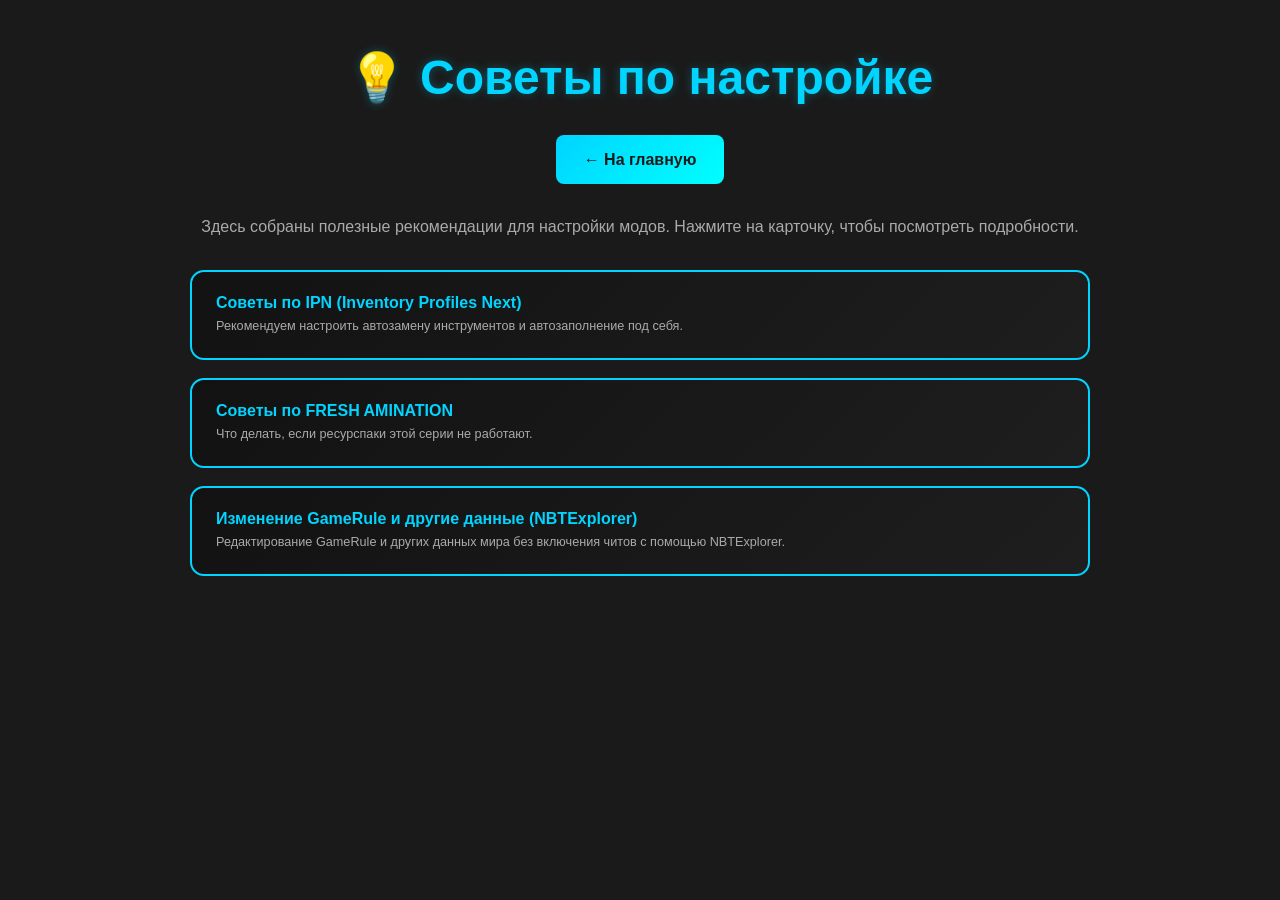
==== advice.html @ 98feada1 "Add files via upload" ====
<!DOCTYPE html>
<html lang="ru">
<head>
    <meta charset="UTF-8">
    <meta name="viewport" content="width=device-width, initial-scale=1.0">
    <title>Советы Minecraft</title>
    <link rel="icon" type="image/png" href="img/Icon.png">
    <style>
        * {
            margin: 0;
            padding: 0;
            box-sizing: border-box;
        }

        body {
            background-color: #1a1a1a;
            color: #e0e0e0;
            font-family: 'Segoe UI', Tahoma, Geneva, Verdana, sans-serif;
            line-height: 1.6;
            padding: 40px 20px;
        }

        .container {
            max-width: 1200px;
            margin: 0 auto;
        }

        h1 {
            text-align: center;
            color: #00d4ff;
            margin-bottom: 18px;
            font-size: 3em;
            text-shadow: 0 0 10px rgba(0, 212, 255, 0.3);
        }

        .top-actions {
            display: flex;
            justify-content: center;
            margin-bottom: 30px;
        }

        .top-action-button {
            display: inline-block;
            background: linear-gradient(135deg, #00d4ff 0%, #00ffff 100%);
            color: #1a1a1a;
            padding: 12px 28px;
            border-radius: 8px;
            font-size: 1em;
            font-weight: bold;
            text-decoration: none;
            transition: all 0.3s ease;
        }

        .top-action-button:hover {
            transform: translateY(-2px);
            box-shadow: 0 8px 20px rgba(0, 212, 255, 0.25);
        }

        .page-description {
            text-align: center;
            color: #aaa;
            font-size: 1em;
            margin-bottom: 30px;
        }

        .advice-list {
            display: flex;
            flex-direction: column;
            gap: 18px;
            align-items: center;
        }

        .advice-card {
            width: 100%;
            max-width: 900px;
            text-align: left;
            background: linear-gradient(135deg, #121212 0%, #1e1e1e 100%);
            border: 2px solid #00d4ff;
            border-radius: 14px;
            padding: 22px 24px;
            color: #e0e0e0;
            text-decoration: none;
            cursor: pointer;
            transition: transform 0.2s ease, box-shadow 0.2s ease, border-color 0.2s ease;
            min-height: 90px;
            display: flex;
            align-items: center;
        }

        .advice-card:hover {
            transform: translateY(-3px);
            border-color: #00ffff;
            box-shadow: 0 14px 28px rgba(0, 212, 255, 0.18);
        }

        .advice-card-content {
            display: flex;
            flex-direction: column;
            gap: 6px;
            width: 100%;
        }

        .advice-title {
            font-size: 1.2em;
            font-weight: bold;
            color: #00d4ff;
        }

        .advice-summary {
            font-size: 0.95em;
            color: #aaa;
            line-height: 1.4;
        }

        .modal {
            display: none;
            position: fixed;
            z-index: 1000;
            left: 0;
            top: 0;
            width: 100%;
            height: 100%;
            background-color: rgba(0, 0, 0, 0.8);
            animation: fadeIn 0.3s ease;
        }

        @keyframes fadeIn {
            from { opacity: 0; }
            to { opacity: 1; }
        }

        .modal.active {
            display: flex;
            justify-content: center;
            align-items: center;
        }

        .modal-content {
            background-color: #242424;
            padding: 36px;
            border-radius: 12px;
            border: 2px solid #00d4ff;
            text-align: left;
            max-width: 600px;
            width: 100%;
            animation: slideIn 0.3s ease;
            position: relative;
        }

        @keyframes slideIn {
            from { transform: translateY(-40px); opacity: 0; }
            to { transform: translateY(0); opacity: 1; }
        }

        .modal-content h2 {
            color: #00d4ff;
            font-size: 1.8em;
            margin-bottom: 18px;
            text-shadow: 0 0 5px rgba(0, 212, 255, 0.2);
        }

        .modal-content p {
            color: #ccc;
            margin-bottom: 16px;
            font-size: 1em;
            line-height: 1.6;
        }

        .modal-content a {
            color: #00ffff;
            text-decoration: underline;
        }

        .modal-content a:hover {
            color: #ffffff;
        }

        .modal-close {
            position: absolute;
            right: 20px;
            top: 20px;
            font-size: 28px;
            font-weight: bold;
            color: #00d4ff;
            cursor: pointer;
            transition: all 0.2s ease;
        }

        .modal-close:hover {
            color: #00ffff;
            transform: scale(1.2);
        }

        @media (max-width: 768px) {
            h1 {
                font-size: 2em;
            }

            .advice-card {
                padding: 18px 16px;
                min-height: 80px;
            }

            .modal-content {
                padding: 28px;
                margin: 20px;
            }
        }
    </style>
</head>
<body>
    <div class="container">
        <h1>💡 Советы по настройке</h1>
        <div class="top-actions">
            <a class="top-action-button" href="index.html">← На главную</a>
        </div>
        <p class="page-description">Здесь собраны полезные рекомендации для настройки модов. Нажмите на карточку, чтобы посмотреть подробности.</p>

        <div class="advice-list">
            <button type="button" class="advice-card" onclick="openAdviceModal('ipn')">
                <div class="advice-card-content">
                    <div class="advice-title">Советы по IPN (Inventory Profiles Next)</div>
                    <div class="advice-summary">Рекомендуем настроить автозамену инструментов и автозаполнение под себя.</div>
                </div>
            </button>
            <button type="button" class="advice-card" onclick="openAdviceModal('freshAmination')">
                <div class="advice-card-content">
                    <div class="advice-title">Советы по FRESH AMINATION</div>
                    <div class="advice-summary">Что делать, если ресурспаки этой серии не работают.</div>
                </div>
            </button>
            <button type="button" class="advice-card" onclick="openAdviceModal('nbtexplorer')">
                <div class="advice-card-content">
                    <div class="advice-title">Изменение GameRule и другие данные (NBTExplorer)</div>
                    <div class="advice-summary">Редактирование GameRule и других данных мира без включения читов с помощью NBTExplorer.</div>
                </div>
            </button>
        </div>
    </div>

    <div id="adviceModal" class="modal">
        <div class="modal-content">
            <span class="modal-close" onclick="closeAdviceModal()">&times;</span>
            <h2 id="adviceModalTitle"></h2>
            <div id="adviceModalBody"></div>
        </div>
    </div>

    <script>
        const adviceModal = document.getElementById('adviceModal');
        const adviceModalTitle = document.getElementById('adviceModalTitle');
        const adviceModalBody = document.getElementById('adviceModalBody');

        const adviceData = {
            ipn: {
                title: 'Советы по IPN (Inventory Profiles Next)',
                content: [
                    'В IPN рекомендуем настроить всё под себя. Самое главное — это автозамена инструментов или её полное отключение, если она мешает вашему игровому процессу.',
                    'Откройте в меню Minecraft вкладку «Моды», найдите IPN и нажмите на него. Затем выберите раздел «Автозаполнение».',
                    'В разделе «Автозаполнение» установите параметр «Предел прочности» в 0. После этого опуститесь ниже и установите «Число оповещений до замены» в 1.'
                ]
            },
            freshAmination: {
                title: 'Советы по FRESH AMINATION',
                content: [
                    'Ресурспаки FRESH AMINATION работают только с OptiFine. Если вы хотите использовать их на другом движке шейдеров, нужно установить <a href="https://modrinth.com/mod/entity-model-features" target="_blank" rel="noopener noreferrer">EMF</a> и <a href="https://modrinth.com/mod/entitytexturefeatures" target="_blank" rel="noopener noreferrer">ETF</a>.',
                    'Если вы используете другой шейдерный движок, то обязательно установите оба дополнения: EMF и ETF.',
                    'EMF поможет поддерживать модельные возможности, а ETF — текстурные функции.'
                ]
            }
            ,
            nbtexplorer: {
                title: 'Изменение GameRule и другие данные без включения читов',
                content: [
                    'Изменять GameRule и другие данные сохранения можно с помощью программы <a href="https://github.com/jaquadro/NBTExplorer/releases/tag/v2.8.0-win" target="_blank" rel="noopener noreferrer">NBTExplorer</a>.',
                    'Чтобы изменить GameRule: откройте папку сохранения, затем откройте файл "level.dat", перейдите в раздел "Data", затем в "Gamerules" и отредактируйте нужные параметры.'
                ]
            }
        };

        function openAdviceModal(key) {
            const advice = adviceData[key];
            if (!advice) return;
            adviceModalTitle.textContent = advice.title;
            adviceModalBody.innerHTML = advice.content.map(text => `<p>${text}</p>`).join('');
            adviceModal.classList.add('active');
        }

        function closeAdviceModal() {
            adviceModal.classList.remove('active');
        }

        adviceModal.addEventListener('click', function(event) {
            if (event.target === adviceModal) {
                closeAdviceModal();
            }
        });

        document.addEventListener('keydown', function(event) {
            if (event.key === 'Escape') {
                closeAdviceModal();
            }
        });
    </script>
</body>
</html>
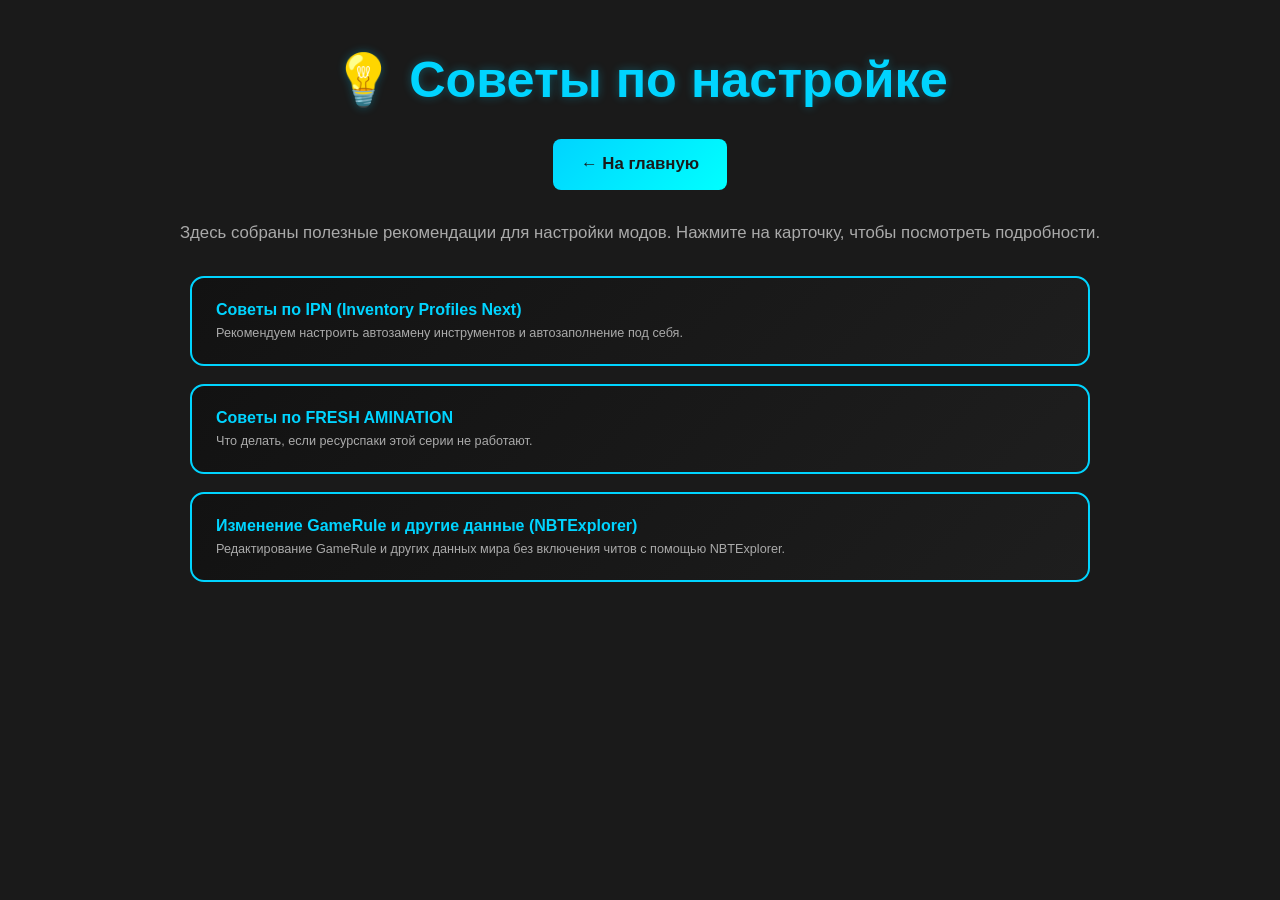
==== commit 911eb720: "Add files via upload" ====
--- a/advice.html
+++ b/advice.html
@@ -5,210 +5,9 @@
     <meta name="viewport" content="width=device-width, initial-scale=1.0">
     <title>Советы Minecraft</title>
     <link rel="icon" type="image/png" href="img/Icon.png">
-    <style>
-        * {
-            margin: 0;
-            padding: 0;
-            box-sizing: border-box;
-        }
-
-        body {
-            background-color: #1a1a1a;
-            color: #e0e0e0;
-            font-family: 'Segoe UI', Tahoma, Geneva, Verdana, sans-serif;
-            line-height: 1.6;
-            padding: 40px 20px;
-        }
-
-        .container {
-            max-width: 1200px;
-            margin: 0 auto;
-        }
-
-        h1 {
-            text-align: center;
-            color: #00d4ff;
-            margin-bottom: 18px;
-            font-size: 3em;
-            text-shadow: 0 0 10px rgba(0, 212, 255, 0.3);
-        }
-
-        .top-actions {
-            display: flex;
-            justify-content: center;
-            margin-bottom: 30px;
-        }
-
-        .top-action-button {
-            display: inline-block;
-            background: linear-gradient(135deg, #00d4ff 0%, #00ffff 100%);
-            color: #1a1a1a;
-            padding: 12px 28px;
-            border-radius: 8px;
-            font-size: 1em;
-            font-weight: bold;
-            text-decoration: none;
-            transition: all 0.3s ease;
-        }
-
-        .top-action-button:hover {
-            transform: translateY(-2px);
-            box-shadow: 0 8px 20px rgba(0, 212, 255, 0.25);
-        }
-
-        .page-description {
-            text-align: center;
-            color: #aaa;
-            font-size: 1em;
-            margin-bottom: 30px;
-        }
-
-        .advice-list {
-            display: flex;
-            flex-direction: column;
-            gap: 18px;
-            align-items: center;
-        }
-
-        .advice-card {
-            width: 100%;
-            max-width: 900px;
-            text-align: left;
-            background: linear-gradient(135deg, #121212 0%, #1e1e1e 100%);
-            border: 2px solid #00d4ff;
-            border-radius: 14px;
-            padding: 22px 24px;
-            color: #e0e0e0;
-            text-decoration: none;
-            cursor: pointer;
-            transition: transform 0.2s ease, box-shadow 0.2s ease, border-color 0.2s ease;
-            min-height: 90px;
-            display: flex;
-            align-items: center;
-        }
-
-        .advice-card:hover {
-            transform: translateY(-3px);
-            border-color: #00ffff;
-            box-shadow: 0 14px 28px rgba(0, 212, 255, 0.18);
-        }
-
-        .advice-card-content {
-            display: flex;
-            flex-direction: column;
-            gap: 6px;
-            width: 100%;
-        }
-
-        .advice-title {
-            font-size: 1.2em;
-            font-weight: bold;
-            color: #00d4ff;
-        }
-
-        .advice-summary {
-            font-size: 0.95em;
-            color: #aaa;
-            line-height: 1.4;
-        }
-
-        .modal {
-            display: none;
-            position: fixed;
-            z-index: 1000;
-            left: 0;
-            top: 0;
-            width: 100%;
-            height: 100%;
-            background-color: rgba(0, 0, 0, 0.8);
-            animation: fadeIn 0.3s ease;
-        }
-
-        @keyframes fadeIn {
-            from { opacity: 0; }
-            to { opacity: 1; }
-        }
-
-        .modal.active {
-            display: flex;
-            justify-content: center;
-            align-items: center;
-        }
-
-        .modal-content {
-            background-color: #242424;
-            padding: 36px;
-            border-radius: 12px;
-            border: 2px solid #00d4ff;
-            text-align: left;
-            max-width: 600px;
-            width: 100%;
-            animation: slideIn 0.3s ease;
-            position: relative;
-        }
-
-        @keyframes slideIn {
-            from { transform: translateY(-40px); opacity: 0; }
-            to { transform: translateY(0); opacity: 1; }
-        }
-
-        .modal-content h2 {
-            color: #00d4ff;
-            font-size: 1.8em;
-            margin-bottom: 18px;
-            text-shadow: 0 0 5px rgba(0, 212, 255, 0.2);
-        }
-
-        .modal-content p {
-            color: #ccc;
-            margin-bottom: 16px;
-            font-size: 1em;
-            line-height: 1.6;
-        }
-
-        .modal-content a {
-            color: #00ffff;
-            text-decoration: underline;
-        }
-
-        .modal-content a:hover {
-            color: #ffffff;
-        }
-
-        .modal-close {
-            position: absolute;
-            right: 20px;
-            top: 20px;
-            font-size: 28px;
-            font-weight: bold;
-            color: #00d4ff;
-            cursor: pointer;
-            transition: all 0.2s ease;
-        }
-
-        .modal-close:hover {
-            color: #00ffff;
-            transform: scale(1.2);
-        }
-
-        @media (max-width: 768px) {
-            h1 {
-                font-size: 2em;
-            }
-
-            .advice-card {
-                padding: 18px 16px;
-                min-height: 80px;
-            }
-
-            .modal-content {
-                padding: 28px;
-                margin: 20px;
-            }
-        }
-    </style>
+    <link rel="stylesheet" href="styles.css">
 </head>
-<body>
+<body class="page-advice">
     <div class="container">
         <h1>💡 Советы по настройке</h1>
         <div class="top-actions">
--- a/styles.css
+++ b/styles.css
@@ -0,0 +1,716 @@
+* {
+    margin: 0;
+    padding: 0;
+    box-sizing: border-box;
+}
+
+body {
+    color: #e0e0e0;
+    font-family: 'Segoe UI', Tahoma, Geneva, Verdana, sans-serif;
+    line-height: 1.6;
+    font-size: 1.05rem;
+}
+
+body.page-index,
+body.page-advice,
+body.page-skyblock {
+    background-color: #1a1a1a;
+}
+
+body.page-index,
+body.page-advice {
+    padding: 40px 20px;
+}
+
+body.page-skyblock {
+    padding: 20px;
+}
+
+.container {
+    max-width: 1200px;
+    margin: 0 auto;
+}
+
+body.page-skyblock .container {
+    max-width: 900px;
+}
+
+h1 {
+    text-align: center;
+    color: #00d4ff;
+    text-shadow: 0 0 10px rgba(0, 212, 255, 0.3);
+}
+
+body.page-index h1 {
+    margin-bottom: 50px;
+    font-size: 3em;
+}
+
+body.page-advice h1 {
+    margin-bottom: 18px;
+    font-size: 3em;
+}
+
+body.page-skyblock h1 {
+    margin-bottom: 10px;
+    font-size: 2.5em;
+}
+
+.top-actions {
+    display: flex;
+    justify-content: center;
+    gap: 15px;
+}
+
+body.page-index .top-actions {
+    margin-bottom: 25px;
+}
+
+body.page-advice .top-actions {
+    margin-bottom: 30px;
+}
+
+.top-action-button,
+.back-button,
+.download-button,
+.build-button,
+.modal-button {
+    display: inline-block;
+    background: linear-gradient(135deg, #00d4ff 0%, #00ffff 100%);
+    color: #1a1a1a;
+    padding: 12px 28px;
+    border-radius: 8px;
+    font-size: 1em;
+    font-weight: bold;
+    text-decoration: none;
+    transition: all 0.3s ease;
+    cursor: pointer;
+}
+
+.back-button,
+.build-button,
+.download-button,
+.modal-button {
+    padding: 10px 20px;
+    border-radius: 5px;
+}
+
+.modal-button {
+    margin-top: 16px;
+}
+
+.modal-button:hover {
+    transform: scale(1.05);
+    box-shadow: 0 5px 15px rgba(0, 212, 255, 0.3);
+}
+
+.top-action-button:hover {
+    transform: translateY(-2px);
+    box-shadow: 0 8px 20px rgba(0, 212, 255, 0.25);
+}
+
+.download-button:hover {
+    box-shadow: 0 5px 15px rgba(0, 255, 136, 0.3);
+}
+
+.build-button,
+.modal-button {
+    border: none;
+}
+
+.builds-grid {
+    display: grid;
+    grid-template-columns: repeat(auto-fit, minmax(300px, 1fr));
+    gap: 30px;
+    padding: 20px 0;
+}
+
+.build-card {
+    background: linear-gradient(135deg, #242424 0%, #1a1a1a 100%);
+    border: 2px solid #00d4ff;
+    border-radius: 10px;
+    padding: 30px;
+    text-align: center;
+    transition: all 0.3s ease;
+    cursor: pointer;
+    position: relative;
+    overflow: hidden;
+}
+
+.build-card::before {
+    content: '';
+    position: absolute;
+    top: 0;
+    left: 0;
+    right: 0;
+    bottom: 0;
+    background: linear-gradient(135deg, rgba(0, 212, 255, 0.1) 0%, transparent 100%);
+    opacity: 0;
+    transition: opacity 0.3s ease;
+}
+
+.build-card:hover {
+    transform: translateY(-10px);
+    box-shadow: 0 10px 30px rgba(0, 212, 255, 0.2);
+    border-color: #00ffff;
+}
+
+.build-card:hover::before {
+    opacity: 1;
+}
+
+.build-card-content {
+    position: relative;
+    z-index: 1;
+}
+
+.build-icon-img {
+    width: 120px;
+    height: 120px;
+    margin-bottom: 15px;
+    border-radius: 10px;
+    object-fit: cover;
+    box-shadow: 0 5px 15px rgba(0, 212, 255, 0.2);
+}
+
+.build-card h2 {
+    color: #00d4ff;
+    font-size: 1.8em;
+    margin-bottom: 15px;
+    text-shadow: 0 0 5px rgba(0, 212, 255, 0.2);
+}
+
+.build-description,
+.advice-summary,
+.version-note,
+.modal-content p {
+    font-size: 0.95em;
+    line-height: 1.5;
+}
+
+.build-description {
+    color: #aaa;
+    margin-bottom: 20px;
+}
+
+.build-stats {
+    display: flex;
+    justify-content: space-around;
+    margin: 20px 0;
+    padding: 15px 0;
+    border-top: 1px solid #333;
+    border-bottom: 1px solid #333;
+}
+
+.stat {
+    text-align: center;
+}
+
+.stat-number {
+    color: #00d4ff;
+    font-size: 1.5em;
+    font-weight: bold;
+}
+
+.stat-label {
+    color: #888;
+    font-size: 0.85em;
+    margin-top: 5px;
+}
+
+.modal {
+    display: none;
+    position: fixed;
+    z-index: 1000;
+    left: 0;
+    top: 0;
+    width: 100%;
+    height: 100%;
+    background-color: rgba(0, 0, 0, 0.8);
+    animation: fadeIn 0.3s ease;
+}
+
+.modal.active {
+    display: flex;
+    justify-content: center;
+    align-items: center;
+}
+
+@keyframes fadeIn {
+    from { opacity: 0; }
+    to { opacity: 1; }
+}
+
+.modal-content {
+    background-color: #242424;
+    border-radius: 10px;
+    border: 2px solid #00d4ff;
+    text-align: center;
+    position: relative;
+}
+
+body.page-index .modal-content {
+    padding: 40px;
+    max-width: 500px;
+    animation: slideIn-index 0.3s ease;
+}
+
+body.page-advice .modal-content {
+    padding: 36px;
+    max-width: 600px;
+    width: 100%;
+    text-align: left;
+    animation: slideIn-advice 0.3s ease;
+}
+
+.modal-content h2 {
+    color: #00d4ff;
+    font-size: 1.8em;
+    text-shadow: 0 0 5px rgba(0, 212, 255, 0.2);
+}
+
+body.page-index .modal-content h2 {
+    margin-bottom: 30px;
+}
+
+body.page-advice .modal-content h2 {
+    margin-bottom: 18px;
+}
+
+body.page-index .modal-content p {
+    color: #aaa;
+    margin-bottom: 30px;
+}
+
+body.page-advice .modal-content p {
+    color: #ccc;
+    margin-bottom: 16px;
+}
+
+.modal-buttons {
+    display: flex;
+    gap: 15px;
+    justify-content: center;
+    flex-wrap: wrap;
+}
+
+.modal-content a {
+    color: #00ffff;
+    text-decoration: underline;
+}
+
+.modal-content a:hover {
+    color: #ffffff;
+}
+
+.modal-close {
+    position: absolute;
+    right: 20px;
+    top: 20px;
+    font-size: 28px;
+    font-weight: bold;
+    color: #00d4ff;
+    cursor: pointer;
+    transition: all 0.2s ease;
+}
+
+.modal-close:hover {
+    color: #00ffff;
+    transform: scale(1.2);
+}
+
+@keyframes slideIn-index {
+    from { transform: translateY(-50px); opacity: 0; }
+    to { transform: translateY(0); opacity: 1; }
+}
+
+@keyframes slideIn-advice {
+    from { transform: translateY(-40px); opacity: 0; }
+    to { transform: translateY(0); opacity: 1; }
+}
+
+.page-description {
+    text-align: center;
+    color: #aaa;
+    font-size: 1em;
+    margin-bottom: 30px;
+}
+
+.advice-list {
+    display: flex;
+    flex-direction: column;
+    gap: 18px;
+    align-items: center;
+}
+
+.advice-card {
+    width: 100%;
+    max-width: 900px;
+    text-align: left;
+    background: linear-gradient(135deg, #121212 0%, #1e1e1e 100%);
+    border: 2px solid #00d4ff;
+    border-radius: 14px;
+    padding: 22px 24px;
+    color: #e0e0e0;
+    text-decoration: none;
+    cursor: pointer;
+    transition: transform 0.2s ease, box-shadow 0.2s ease, border-color 0.2s ease;
+    min-height: 90px;
+    display: flex;
+    align-items: center;
+}
+
+.advice-card:hover {
+    transform: translateY(-3px);
+    border-color: #00ffff;
+    box-shadow: 0 14px 28px rgba(0, 212, 255, 0.18);
+}
+
+.advice-card-content {
+    display: flex;
+    flex-direction: column;
+    gap: 6px;
+    width: 100%;
+}
+
+.advice-title {
+    font-size: 1.2em;
+    font-weight: bold;
+    color: #00d4ff;
+}
+
+.advice-summary {
+    color: #aaa;
+    line-height: 1.4;
+}
+
+.version-card {
+    display: block;
+    text-align: left;
+    background: linear-gradient(135deg, #121212 0%, #1e1e1e 100%);
+    color: #e0e0e0;
+    border: 2px solid #00d4ff;
+    border-radius: 12px;
+    padding: 18px 20px;
+    min-width: 220px;
+    text-decoration: none;
+    transition: transform 0.2s ease, box-shadow 0.2s ease, border-color 0.2s ease;
+}
+
+.version-card:hover {
+    transform: translateY(-4px);
+    border-color: #00ffff;
+    box-shadow: 0 10px 20px rgba(0, 212, 255, 0.18);
+    text-decoration: none;
+}
+
+.version-card,
+.version-card * {
+    text-decoration: none !important;
+}
+
+.version-title {
+    font-size: 1.1em;
+    font-weight: bold;
+    color: #00d4ff;
+    margin-bottom: 8px;
+}
+
+.version-note {
+    font-size: 0.95em;
+    color: #aaa;
+    line-height: 1.4;
+}
+
+.version-note.important {
+    color: #fff;
+}
+
+.subtitle {
+    text-align: center;
+    color: #888;
+    margin-bottom: 40px;
+    font-size: 0.9em;
+}
+
+.version-badge {
+    display: inline-block;
+    background: linear-gradient(135deg, #00d4ff 0%, #00ffff 100%);
+    color: #1a1a1a;
+    padding: 5px 15px;
+    border-radius: 20px;
+    font-size: 0.85em;
+    font-weight: bold;
+    margin-bottom: 20px;
+    text-align: center;
+    margin-left: 50%;
+    transform: translateX(-50%);
+}
+
+.section {
+    margin-bottom: 40px;
+    background-color: #242424;
+    padding: 25px;
+    border-radius: 8px;
+    border-left: 4px solid #00d4ff;
+}
+
+.section h2 {
+    color: #00d4ff;
+    margin-bottom: 20px;
+    font-size: 1.5em;
+    display: flex;
+    align-items: center;
+    gap: 10px;
+}
+
+.mod-item {
+    padding: 12px;
+    margin-bottom: 10px;
+    background-color: #1a1a1a;
+    border-radius: 5px;
+    transition: all 0.3s ease;
+    display: flex;
+    justify-content: space-between;
+    align-items: center;
+}
+
+.mod-item:hover {
+    background-color: #2a2a2a;
+    border-left: 3px solid #00d4ff;
+    padding-left: 15px;
+}
+
+.mod-name {
+    color: #e0e0e0;
+    font-weight: 500;
+    display: flex;
+    align-items: center;
+    gap: 5px;
+}
+
+.mod-link {
+    color: #00d4ff;
+    text-decoration: none;
+    padding: 5px 10px;
+    border-radius: 3px;
+    transition: all 0.2s ease;
+    font-size: 0.85em;
+}
+
+.mod-link:hover {
+    background-color: #00d4ff;
+    color: #1a1a1a;
+}
+
+.mod-item-content {
+    display: flex;
+    justify-content: space-between;
+    width: 100%;
+    align-items: center;
+}
+
+.header-controls {
+    display: flex;
+    justify-content: center;
+    gap: 15px;
+    margin-bottom: 30px;
+    flex-wrap: wrap;
+    align-items: center;
+}
+
+.toggle-list-container {
+    margin-top: 50px;
+    padding: 20px;
+    background-color: #242424;
+    border-radius: 8px;
+    border-top: 2px solid #00d4ff;
+}
+
+.toggle-list-btn {
+    width: 100%;
+    padding: 15px;
+    background-color: #1a1a1a;
+    color: #00d4ff;
+    border: 2px solid #00d4ff;
+    border-radius: 5px;
+    font-size: 1.1em;
+    font-weight: bold;
+    cursor: pointer;
+    transition: all 0.3s ease;
+    display: flex;
+    justify-content: space-between;
+    align-items: center;
+}
+
+.toggle-list-btn:hover {
+    background-color: #2a2a2a;
+    box-shadow: 0 5px 15px rgba(0, 212, 255, 0.2);
+}
+
+.arrow-icon {
+    transition: transform 0.3s ease;
+    font-size: 1.2em;
+}
+
+.toggle-list-btn.active .arrow-icon {
+    transform: rotate(180deg);
+}
+
+.list-content {
+    max-height: 0;
+    overflow: hidden;
+    transition: max-height 0.3s ease;
+}
+
+.list-content.active {
+    max-height: 600px;
+    overflow-y: auto;
+    transition: max-height 0.5s ease;
+}
+
+.list-inner {
+    padding: 20px 0;
+}
+
+.list-content.active::-webkit-scrollbar {
+    width: 8px;
+}
+
+.list-content.active::-webkit-scrollbar-track {
+    background: #1a1a1a;
+    border-radius: 4px;
+}
+
+.list-content.active::-webkit-scrollbar-thumb {
+    background: #00d4ff;
+    border-radius: 4px;
+}
+
+.list-content.active::-webkit-scrollbar-thumb:hover {
+    background: #00ffff;
+}
+
+.mod-info-icon {
+    display: inline-block;
+    width: 20px;
+    height: 20px;
+    background: #00d4ff;
+    color: #1a1a1a;
+    border-radius: 50%;
+    text-align: center;
+    line-height: 20px;
+    font-size: 0.75em;
+    font-weight: bold;
+    cursor: help;
+    margin-left: 8px;
+    position: relative;
+    transition: all 0.2s ease;
+}
+
+.mod-info-icon:hover {
+    background: #00ffff;
+    transform: scale(1.1);
+}
+
+.info-tooltip {
+    display: none;
+    position: absolute;
+    bottom: 130%;
+    left: 50%;
+    transform: translateX(-50%);
+    background: #00d4ff;
+    color: #1a1a1a;
+    padding: 8px 12px;
+    border-radius: 5px;
+    font-size: 0.8em;
+    white-space: nowrap;
+    z-index: 10;
+    font-weight: normal;
+}
+
+.info-tooltip::after {
+    content: '';
+    position: absolute;
+    top: 100%;
+    left: 50%;
+    transform: translateX(-50%);
+    border: 5px solid transparent;
+    border-top-color: #00d4ff;
+}
+
+.mod-info-icon:hover .info-tooltip {
+    display: block;
+}
+
+footer {
+    text-align: center;
+    color: #666;
+    padding-top: 20px;
+    border-top: 1px solid #333;
+}
+
+body.page-index footer {
+    margin-top: 80px;
+}
+
+body.page-advice footer,
+body.page-skyblock footer {
+    margin-top: 60px;
+}
+
+@media (max-width: 768px) {
+    body.page-index h1,
+    body.page-advice h1 {
+        font-size: 2em;
+    }
+
+    body.page-index .builds-grid {
+        grid-template-columns: 1fr;
+        gap: 20px;
+    }
+
+    body.page-index .build-card {
+        padding: 20px;
+    }
+
+    body.page-index .build-icon {
+        font-size: 3em;
+    }
+
+    body.page-index .build-card h2 {
+        font-size: 1.5em;
+    }
+
+    body.page-index .modal-content {
+        padding: 30px;
+        margin: 20px;
+    }
+
+    body.page-advice .modal-content {
+        padding: 28px;
+        margin: 20px;
+    }
+
+    body.page-skyblock .container {
+        max-width: 100%;
+    }
+
+    body.page-skyblock h1 {
+        font-size: 1.8em;
+    }
+
+    body.page-skyblock .section {
+        padding: 15px;
+    }
+
+    body.page-skyblock .mod-item-content {
+        flex-direction: column;
+        align-items: flex-start;
+        gap: 8px;
+    }
+
+    body.page-skyblock .mod-link {
+        align-self: flex-start;
+    }
+}
